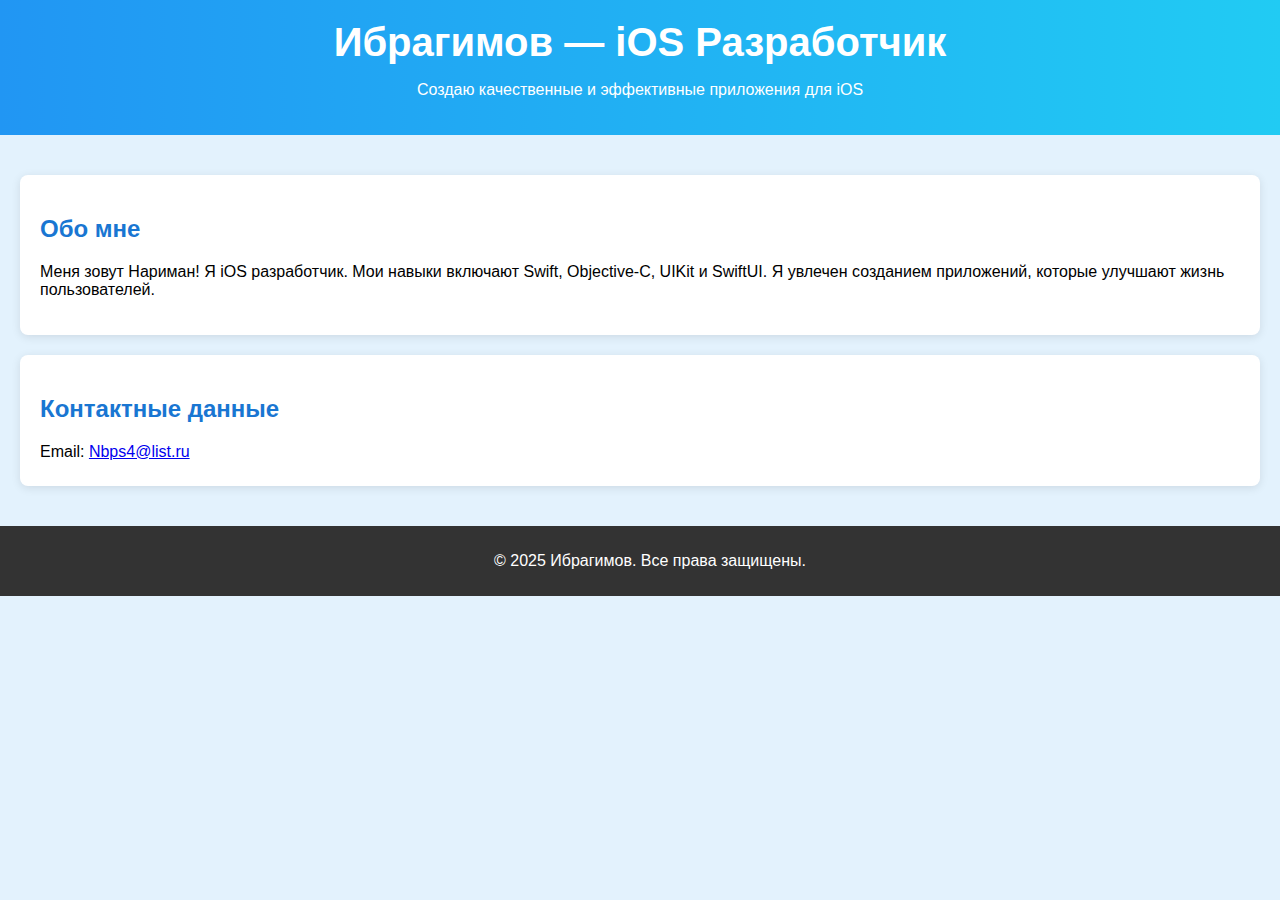
==== index.html @ 21c5b520 "добавил данные" ====
<!DOCTYPE html>
<html lang="ru">
<head>
    <meta charset="UTF-8">
    <meta name="viewport" content="width=device-width, initial-scale=1.0">
    <title>iOS Developer</title>
    <link rel="stylesheet" href="design.css">
</head>
<body>
    <header>
        <h1>Ибрагимов — iOS Разработчик</h1>
        <p>Создаю качественные и эффективные приложения для iOS</p>
    </header>

    <main>
        <section class="about">
            <h2>Обо мне</h2>
            <p>Меня зовут Нариман! Я iOS разработчик.
               Мои навыки включают Swift, Objective-C, UIKit и SwiftUI.
               Я увлечен созданием приложений, которые улучшают жизнь пользователей.</p>
        </section>

        <section class="contact">
            <h2>Контактные данные</h2>
            <div class="contact-info">
                <p>Email: <a href="mailto:Nbps4@list.ru">Nbps4@list.ru</a></p>
            </div>
        </section>
    </main>

    <footer>
        <p>&copy; 2025 Ибрагимов. Все права защищены.</p>
    </footer>
</body>
</html>
---- design.css ----
body {
    font-family: Arial, sans-serif;
    margin: 0;
    padding: 0;
    background-color: #e3f2fd; /* Светлый голубой фон */
}

header {
    background: linear-gradient(to right, #2196F3, #21CBF3); /* Градиентный фон */
    color: white;
    padding: 20px;
    text-align: center;
}

h1 {
    margin: 0;
    font-size: 2.5em;
}

h2 {
    color: #1976D2; /* Темно-синий цвет для заголовков секций */
}

main {
    padding: 20px;
}

.about, .contact {
    background: white;
    border-radius: 8px;
    box-shadow: 0 2px 10px rgba(0, 0, 0, 0.1);
    padding: 20px;
    margin: 20px 0;
}

.contact-info p {
    margin: 5px 0;
}

footer {
    text-align: center;
    padding: 10px;
    background-color: #333;
    color: white;
    position: relative;
    bottom: 0;
    width: 100%;
}
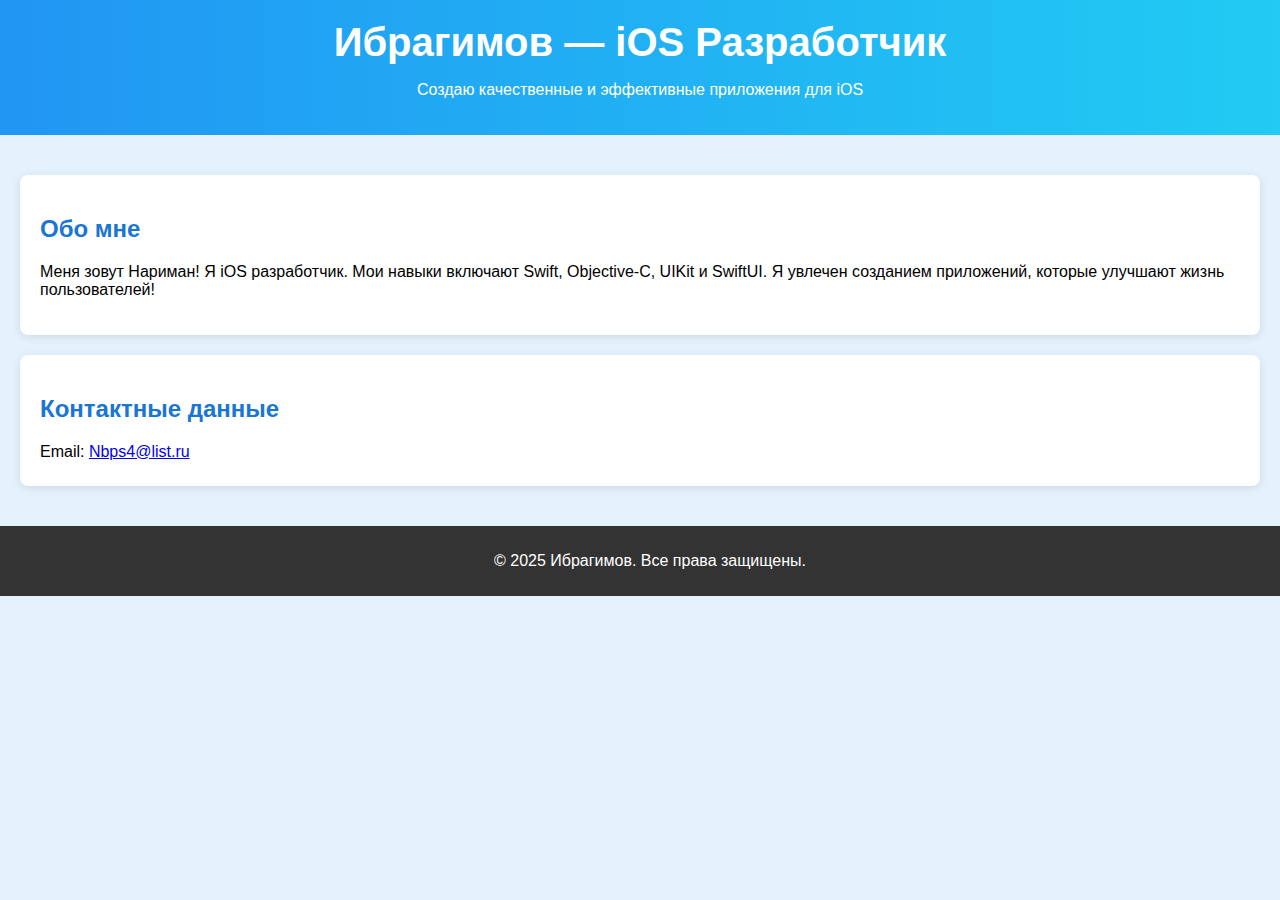
==== commit babceb7f: "first1" ====
--- a/index.html
+++ b/index.html
@@ -17,7 +17,7 @@
             <h2>Обо мне</h2>
             <p>Меня зовут Нариман! Я iOS разработчик.
                Мои навыки включают Swift, Objective-C, UIKit и SwiftUI.
-               Я увлечен созданием приложений, которые улучшают жизнь пользователей.</p>
+               Я увлечен созданием приложений, которые улучшают жизнь пользователей!</p>
         </section>
 
         <section class="contact">
--- a/design.css
+++ b/design.css
@@ -2,7 +2,7 @@
     font-family: Arial, sans-serif;
     margin: 0;
     padding: 0;
-    background-color: #e3f2fd; /* Светлый голубой фон */
+    background-color: #e3f2fd; 
 }
 
 header {
